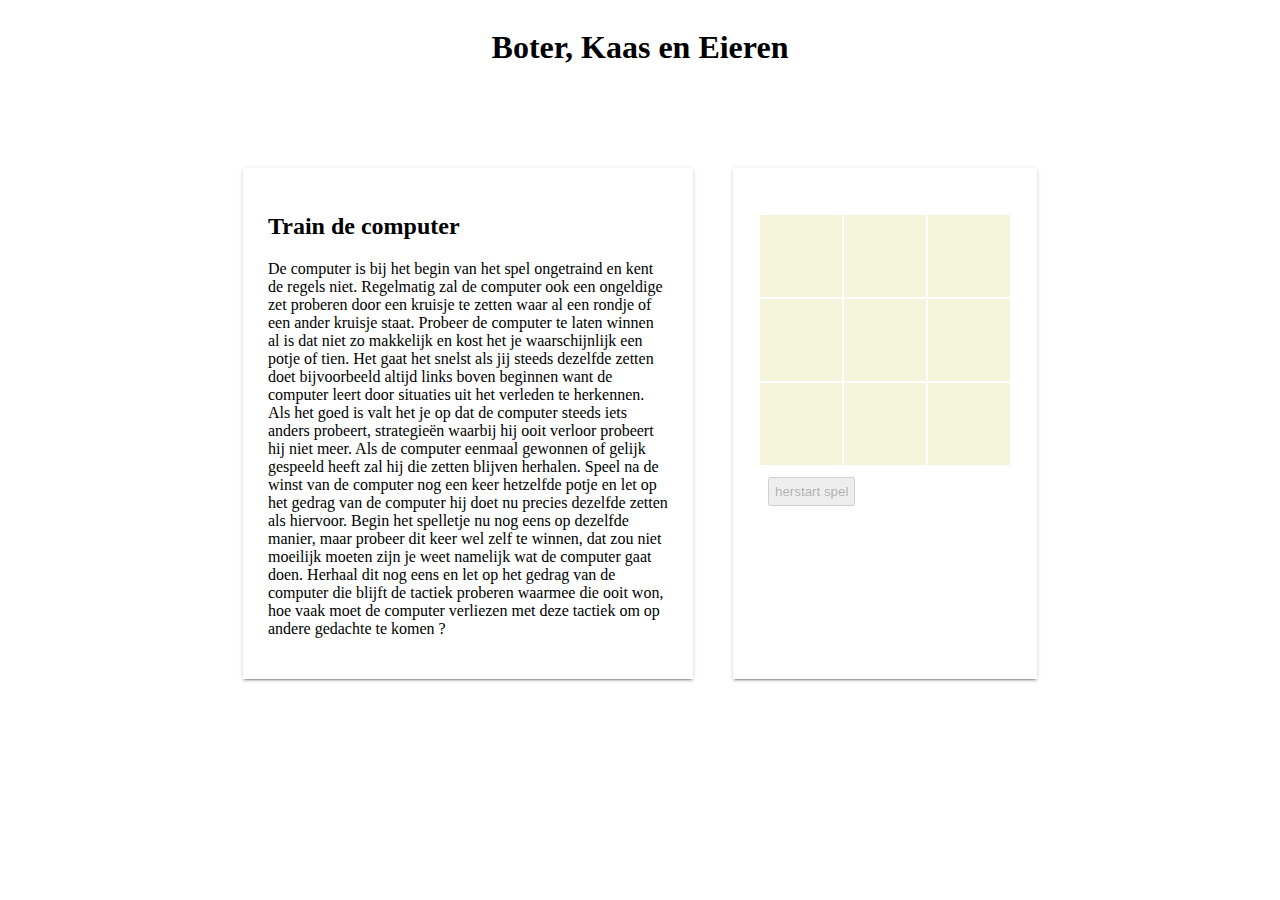
==== javascript/index.html @ 4a850a7e "add some explanation and some styling to make the site look decent" ====
<!DOCTYPE html>
<html lang="en">
<head>
    <meta charset="UTF-8">
    <link rel="stylesheet" href="style.css">
    <title>Boter Kaas en Eieren</title>
</head>
<body class="center-screen">
    <H1 >Boter, Kaas en Eieren</H1>
    <div class="container">
        <div class="card">
            <h2>Train de computer</h2>
            <p>
                De computer is bij het begin van het spel ongetraind en kent de regels niet.
                Regelmatig zal de computer ook een ongeldige zet proberen door een kruisje te zetten waar al een rondje of een ander kruisje staat.
                Probeer de computer te laten winnen al is dat niet zo makkelijk en kost het je waarschijnlijk een potje of tien.
                Het gaat het snelst als jij steeds dezelfde zetten doet bijvoorbeeld altijd links boven beginnen want de computer leert door situaties uit het verleden te herkennen.
                Als het goed is valt het je op dat de computer steeds iets anders probeert, strategieën waarbij hij ooit verloor probeert hij niet meer.
                Als de computer eenmaal gewonnen of gelijk gespeeld heeft zal hij die zetten blijven herhalen. Speel na de winst van de computer nog een keer hetzelfde potje en let op het gedrag van
                de computer hij doet nu precies dezelfde zetten als hiervoor.
                Begin het spelletje nu nog eens op dezelfde manier, maar probeer dit keer wel zelf te winnen, dat zou niet moeilijk moeten zijn je weet namelijk wat de computer gaat doen.
                Herhaal dit nog eens en let op het gedrag van de computer die blijft de tactiek proberen waarmee die ooit won, hoe vaak moet de computer verliezen met deze tactiek om op andere
                gedachte te komen ?
            </p>
        </div>
        <div class="card">
    <h2 id="winner"></h2>
    <table id ="board">
    <tr>
        <td onclick="clickCell(this)"></td>
        <td onclick="clickCell(this)"></td>
        <td onclick="clickCell(this)"></td>
    </tr>
    <tr>
        <td onclick="clickCell(this)"></td>
        <td onclick="clickCell(this)" ></td>
        <td onclick="clickCell(this)"></td>
    </tr>
    <tr>
        <td onclick="clickCell(this)"></td>
        <td onclick="clickCell(this)"></td>
        <td onclick="clickCell(this)"></td>
    </tr>
    </table>
    <button disabled="true" id="restart" onclick="restart()">herstart spel</button>
        </div>

    </div>
<script src="game.js"></script>
</body>
</html>
---- javascript/style.css ----
.center-screen {
    display: flex;
    flex-direction: column;
    align-items: center;
}

td {
    background-color: beige;
    width: 80px;
    height: 80px;
}

img {
    width: 70px;
    height: 70px;
}

button {
    margin: 10px;
    padding: 5px;
}

.container{
    width: 100%;
    position: relative;
    top: 60px;
    display: flex;
    justify-content: center;
}


.card{
    margin: 20px;
    max-width: 400px;
    box-shadow: 0 3px 1px -2px rgba(0,0,0,.2),0 2px 2px 0 rgba(0,0,0,.14),0 1px 5px 0 rgba(0,0,0,.12);
    background: #fff;
    position: relative;
    padding: 25px;
}
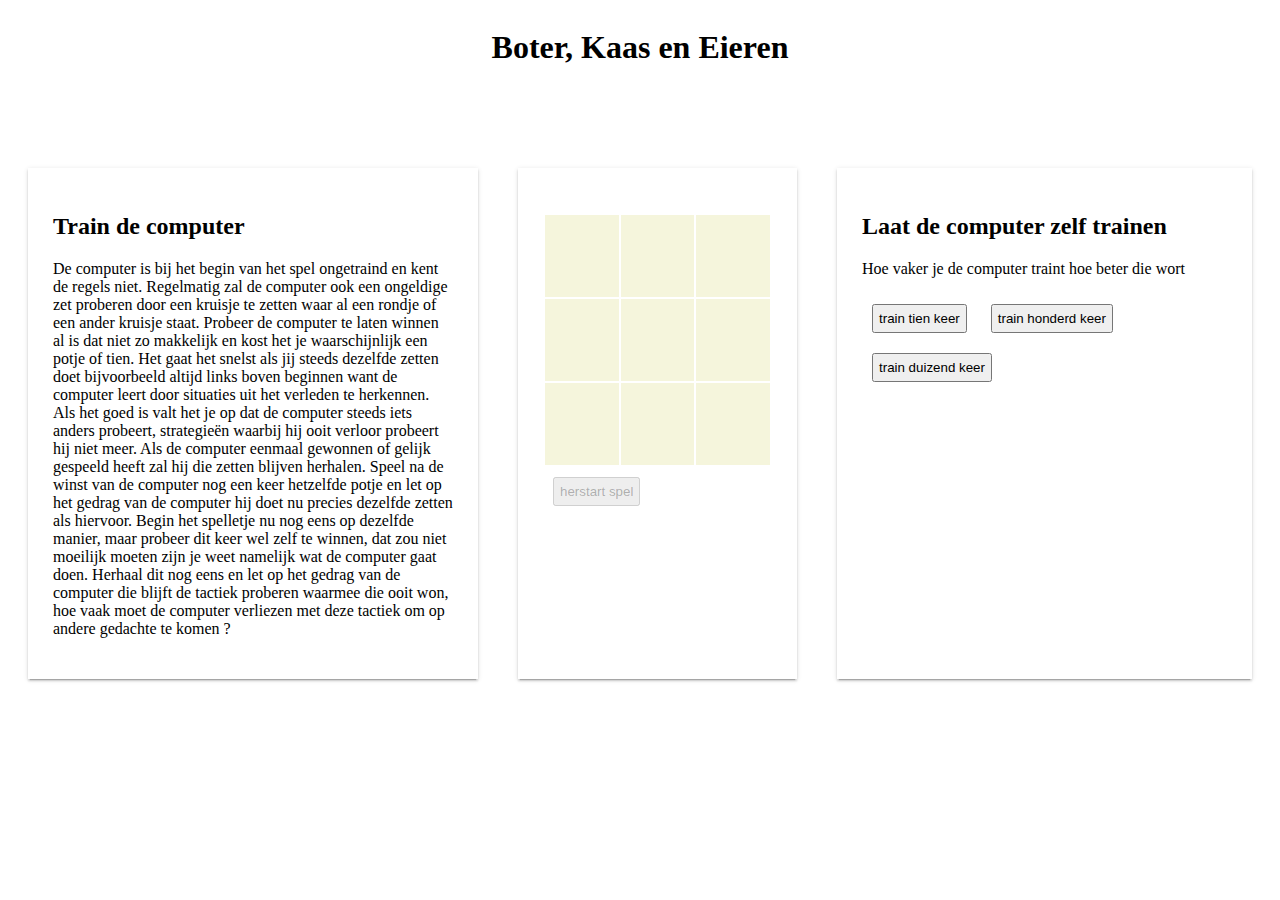
==== commit 26d4b21e: "implement possibility to train the computer by another computer" ====
--- a/javascript/index.html
+++ b/javascript/index.html
@@ -24,27 +24,33 @@
             </p>
         </div>
         <div class="card">
-    <h2 id="winner"></h2>
-    <table id ="board">
-    <tr>
-        <td onclick="clickCell(this)"></td>
-        <td onclick="clickCell(this)"></td>
-        <td onclick="clickCell(this)"></td>
-    </tr>
-    <tr>
-        <td onclick="clickCell(this)"></td>
-        <td onclick="clickCell(this)" ></td>
-        <td onclick="clickCell(this)"></td>
-    </tr>
-    <tr>
-        <td onclick="clickCell(this)"></td>
-        <td onclick="clickCell(this)"></td>
-        <td onclick="clickCell(this)"></td>
-    </tr>
-    </table>
-    <button disabled="true" id="restart" onclick="restart()">herstart spel</button>
+            <h2 id="winner"></h2>
+            <table id ="board">
+                 <tr>
+                    <td onclick="clickCell(this)"></td>
+                    <td onclick="clickCell(this)"></td>
+                    <td onclick="clickCell(this)"></td>
+                </tr>
+                <tr>
+                    <td onclick="clickCell(this)"></td>
+                    <td onclick="clickCell(this)" ></td>
+                    <td onclick="clickCell(this)"></td>
+                </tr>
+                <tr>
+                    <td onclick="clickCell(this)"></td>
+                    <td onclick="clickCell(this)"></td>
+                    <td onclick="clickCell(this)"></td>
+                </tr>
+            </table>
+                <button disabled="true" id="restart" onclick="restart()">herstart spel</button>
         </div>
-
+        <div class="card">
+            <h2>Laat de computer zelf trainen</h2>
+            <p> Hoe vaker je de computer traint hoe beter die wort</p>
+            <button onclick="train(10)">train tien keer</button>
+            <button onclick="train(100)">train honderd keer</button>
+            <button onclick="train(1000)">train duizend keer</button>
+        </div>
     </div>
 <script src="game.js"></script>
 </body>
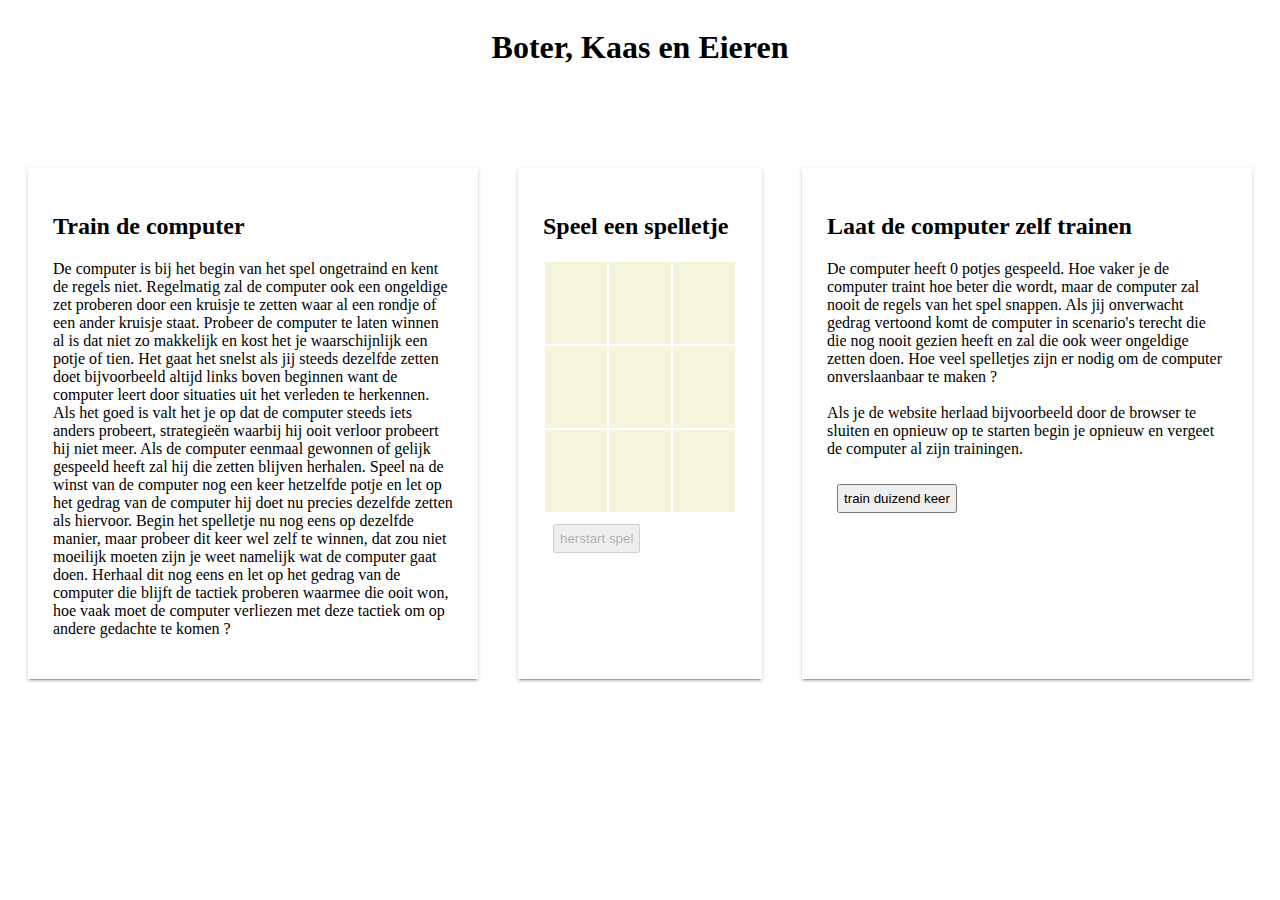
==== commit 8aec3149: "keep track of the amount of games played" ====
--- a/javascript/index.html
+++ b/javascript/index.html
@@ -24,7 +24,7 @@
             </p>
         </div>
         <div class="card">
-            <h2 id="winner"></h2>
+            <h2 id="winner">Speel een spelletje</h2>
             <table id ="board">
                  <tr>
                     <td onclick="clickCell(this)"></td>
@@ -46,9 +46,12 @@
         </div>
         <div class="card">
             <h2>Laat de computer zelf trainen</h2>
-            <p> Hoe vaker je de computer traint hoe beter die wort</p>
-            <button onclick="train(10)">train tien keer</button>
-            <button onclick="train(100)">train honderd keer</button>
+            <p> De computer heeft <span id="count">0</span> potjes gespeeld. Hoe vaker je de computer traint hoe beter die wordt, maar de computer zal nooit de regels van het spel snappen.
+                Als jij onverwacht gedrag vertoond komt de computer in scenario's terecht die die nog nooit gezien heeft en zal die ook weer ongeldige zetten doen.
+                Hoe veel spelletjes zijn er nodig om de computer onverslaanbaar te maken ?
+                <br><br>
+                Als je de website herlaad bijvoorbeeld door de browser te sluiten en opnieuw op te starten begin je opnieuw en vergeet de computer al zijn trainingen.
+            </p>
             <button onclick="train(1000)">train duizend keer</button>
         </div>
     </div>
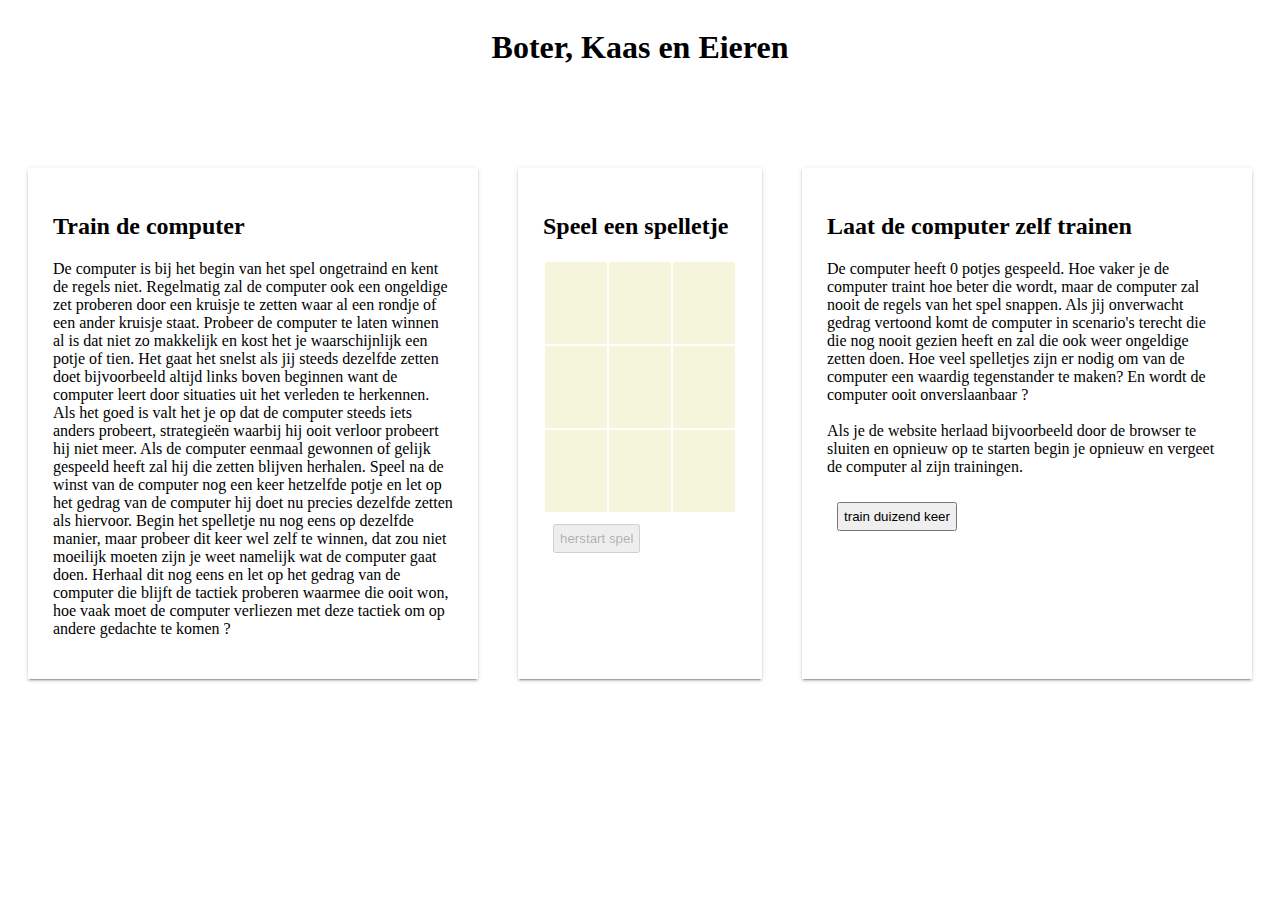
==== commit 1ad0de9a: "change logic of how the computer learns" ====
--- a/javascript/index.html
+++ b/javascript/index.html
@@ -48,7 +48,7 @@
             <h2>Laat de computer zelf trainen</h2>
             <p> De computer heeft <span id="count">0</span> potjes gespeeld. Hoe vaker je de computer traint hoe beter die wordt, maar de computer zal nooit de regels van het spel snappen.
                 Als jij onverwacht gedrag vertoond komt de computer in scenario's terecht die die nog nooit gezien heeft en zal die ook weer ongeldige zetten doen.
-                Hoe veel spelletjes zijn er nodig om de computer onverslaanbaar te maken ?
+                Hoe veel spelletjes zijn er nodig om van de computer een waardig tegenstander te maken? En wordt de computer ooit onverslaanbaar ?
                 <br><br>
                 Als je de website herlaad bijvoorbeeld door de browser te sluiten en opnieuw op te starten begin je opnieuw en vergeet de computer al zijn trainingen.
             </p>
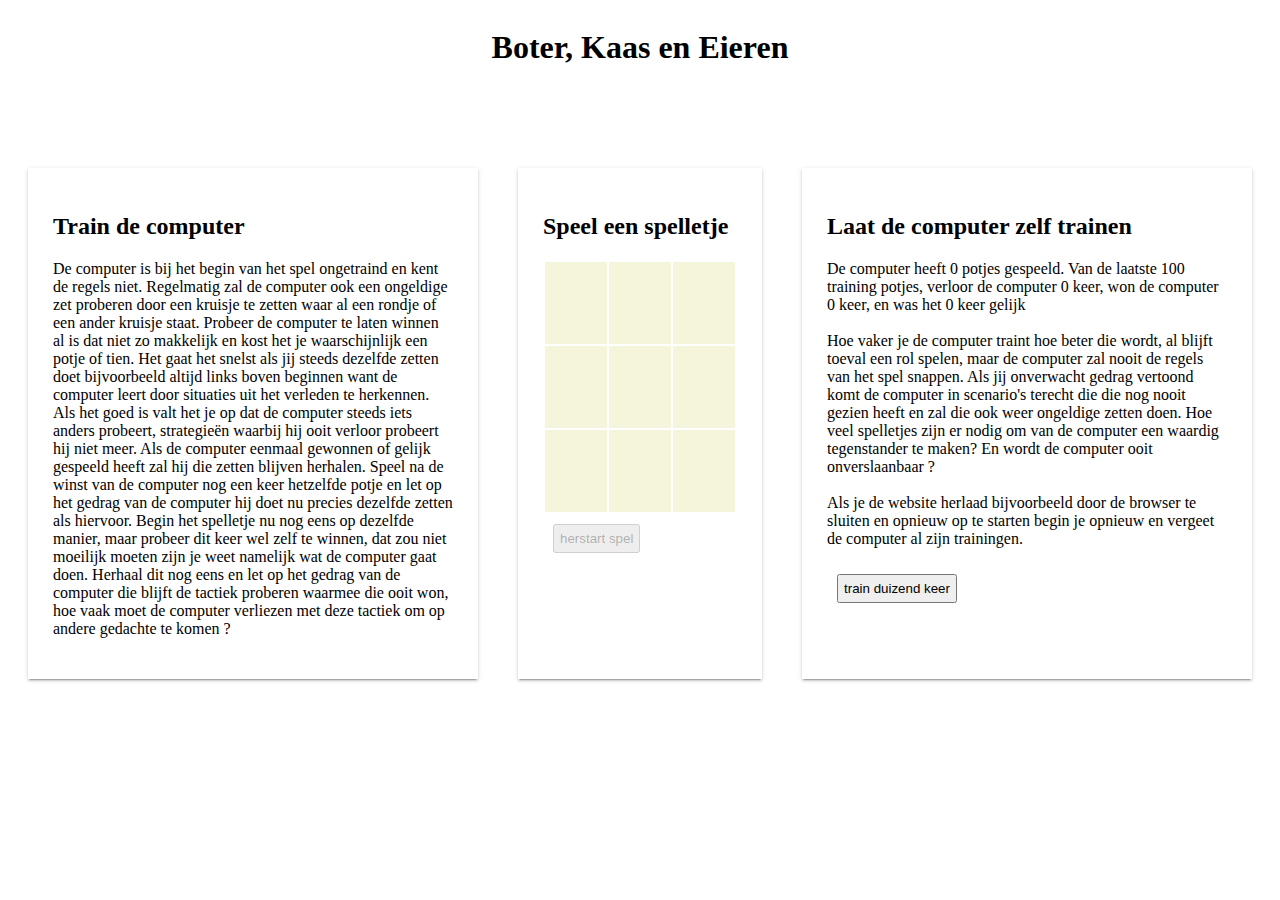
==== commit 583ab2ea: "keep track of statistics of computer" ====
--- a/javascript/index.html
+++ b/javascript/index.html
@@ -46,7 +46,10 @@
         </div>
         <div class="card">
             <h2>Laat de computer zelf trainen</h2>
-            <p> De computer heeft <span id="count">0</span> potjes gespeeld. Hoe vaker je de computer traint hoe beter die wordt, maar de computer zal nooit de regels van het spel snappen.
+            <p> De computer heeft <span id="count">0</span> potjes gespeeld. Van de laatste 100 training potjes, verloor de computer <span id="loss-count">0</span> keer,  won de computer <span id="win-count">0</span> keer, en was het <span id="draw-count">0</span> keer gelijk
+
+                <br><br>
+                Hoe vaker je de computer traint hoe beter die wordt, al blijft toeval een rol spelen, maar de computer zal nooit de regels van het spel snappen.
                 Als jij onverwacht gedrag vertoond komt de computer in scenario's terecht die die nog nooit gezien heeft en zal die ook weer ongeldige zetten doen.
                 Hoe veel spelletjes zijn er nodig om van de computer een waardig tegenstander te maken? En wordt de computer ooit onverslaanbaar ?
                 <br><br>
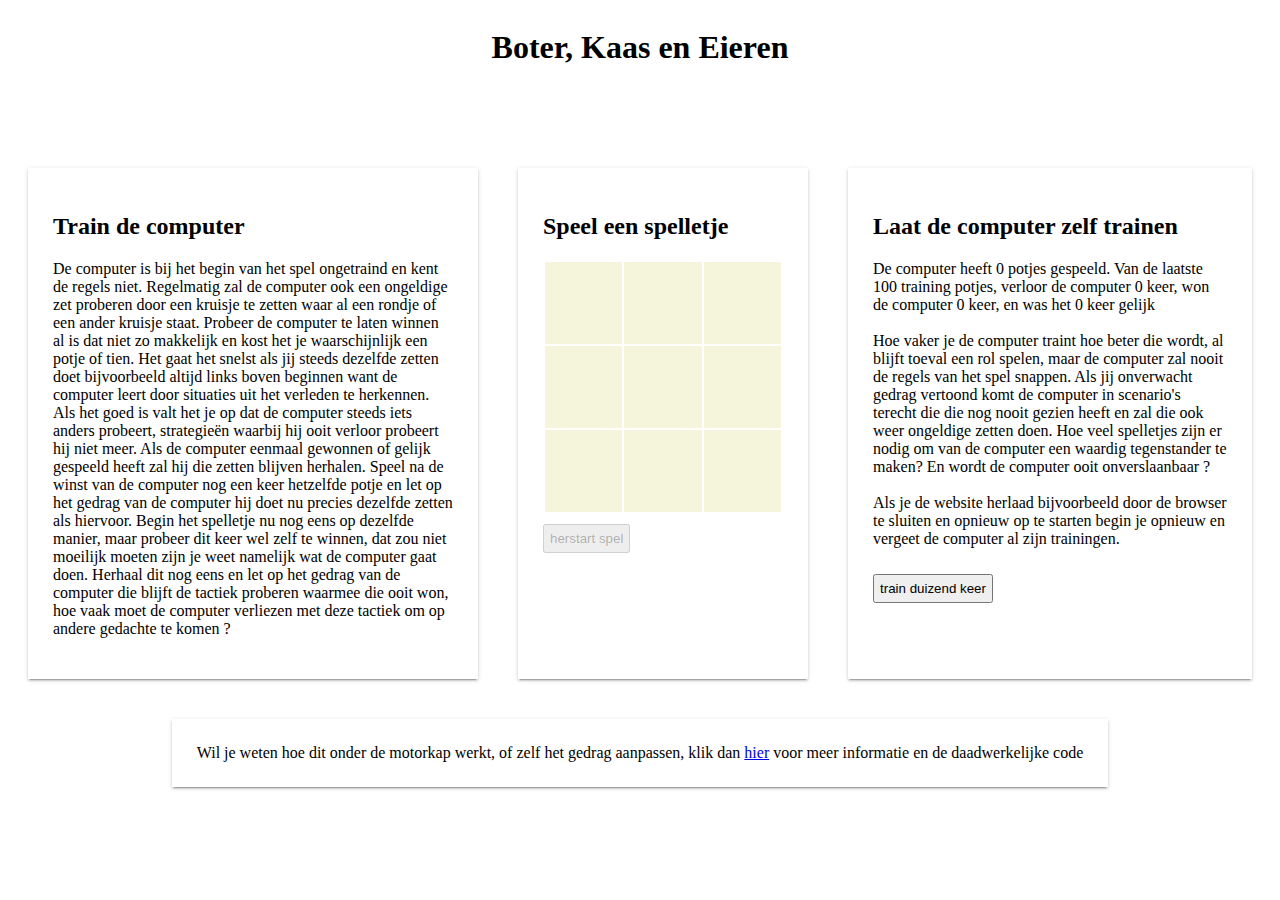
==== commit 938443ce: "improve  styling" ====
--- a/javascript/index.html
+++ b/javascript/index.html
@@ -58,6 +58,7 @@
             <button onclick="train(1000)">train duizend keer</button>
         </div>
     </div>
+    <div class="footer">Wil je weten hoe dit onder de motorkap werkt, of zelf het gedrag aanpassen, klik dan <a href="https://github.com/SoloJan/boterkaaseneieren">hier</a> voor meer informatie en de daadwerkelijke code</div>
 <script src="game.js"></script>
 </body>
 </html>--- a/javascript/style.css
+++ b/javascript/style.css
@@ -10,20 +10,26 @@
     height: 80px;
 }
 
+table {
+    min-width: 240px;
+}
+
 img {
     width: 70px;
     height: 70px;
 }
 
 button {
-    margin: 10px;
+    margin-top: 10px;
     padding: 5px;
 }
+
 
 .container{
     width: 100%;
     position: relative;
     top: 60px;
+    bottom: 60px;
     display: flex;
     justify-content: center;
 }
@@ -36,4 +42,14 @@
     background: #fff;
     position: relative;
     padding: 25px;
+}
+
+.footer{
+    margin-top: 80px;
+    margin-right: 20px;
+    margin-left: 20px;
+    box-shadow: 0 3px 1px -2px rgba(0,0,0,.2),0 2px 2px 0 rgba(0,0,0,.14),0 1px 5px 0 rgba(0,0,0,.12);
+    background: #fff;
+    position: relative;
+    padding: 25px;
 }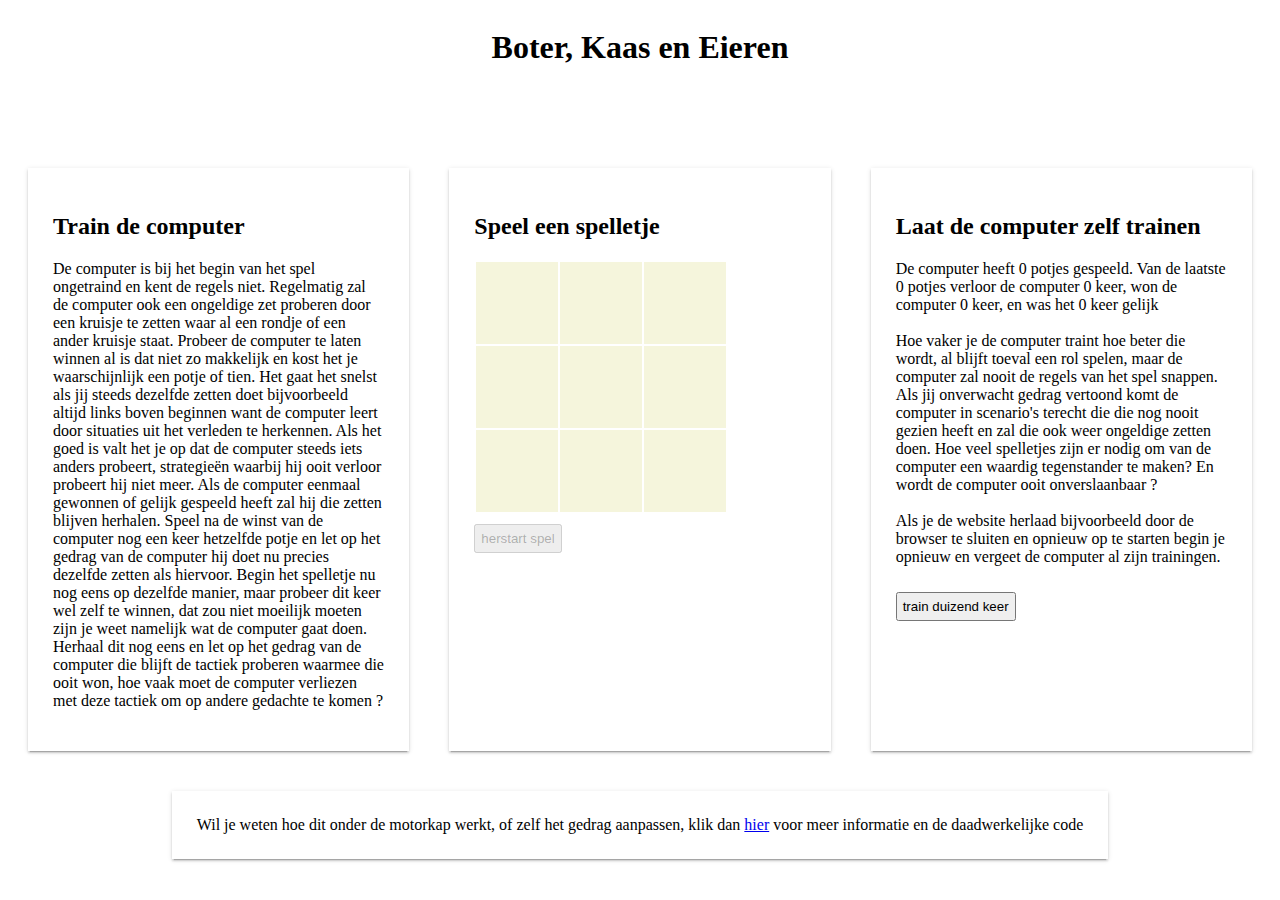
==== commit e6de0767: "also update statistics when player plays against computer" ====
--- a/javascript/index.html
+++ b/javascript/index.html
@@ -46,7 +46,7 @@
         </div>
         <div class="card">
             <h2>Laat de computer zelf trainen</h2>
-            <p> De computer heeft <span id="count">0</span> potjes gespeeld. Van de laatste 100 training potjes, verloor de computer <span id="loss-count">0</span> keer,  won de computer <span id="win-count">0</span> keer, en was het <span id="draw-count">0</span> keer gelijk
+            <p> De computer heeft <span id="count">0</span> potjes gespeeld. Van de laatste <span id="statistic-count">0</span> potjes verloor de computer <span id="loss-count">0</span> keer,  won de computer <span id="win-count">0</span> keer, en was het <span id="draw-count">0</span> keer gelijk
 
                 <br><br>
                 Hoe vaker je de computer traint hoe beter die wordt, al blijft toeval een rol spelen, maar de computer zal nooit de regels van het spel snappen.
--- a/javascript/style.css
+++ b/javascript/style.css
@@ -25,29 +25,50 @@
 }
 
 
-.container{
-    width: 100%;
-    position: relative;
-    top: 60px;
-    bottom: 60px;
-    display: flex;
-    justify-content: center;
+@media only screen and (max-width: 800px) {
+    .card{
+        margin: 20px;
+        width: 80%;
+        box-shadow: 0 3px 1px -2px rgba(0,0,0,.2),0 2px 2px 0 rgba(0,0,0,.14),0 1px 5px 0 rgba(0,0,0,.12);
+        background: #fff;
+        padding: 25px;
+    }
+
+    .container{
+        width: 100%;
+        top: 60px;
+        bottom: 60px;
+        display: block;
+    }
+}
+
+@media only screen and (min-width: 800px) {
+    .card{
+        width: 30%;
+        margin: 20px;
+        max-width: 400px;
+        box-shadow: 0 3px 1px -2px rgba(0,0,0,.2),0 2px 2px 0 rgba(0,0,0,.14),0 1px 5px 0 rgba(0,0,0,.12);
+        background: #fff;
+        position: relative;
+        padding: 25px;
+    }
+
+    .container{
+        width: 100%;
+        position: relative;
+        top: 60px;
+        bottom: 60px;
+        display: flex;
+        justify-content: center;
+    }
 }
 
 
-.card{
-    margin: 20px;
-    max-width: 400px;
-    box-shadow: 0 3px 1px -2px rgba(0,0,0,.2),0 2px 2px 0 rgba(0,0,0,.14),0 1px 5px 0 rgba(0,0,0,.12);
-    background: #fff;
-    position: relative;
-    padding: 25px;
-}
 
 .footer{
     margin-top: 80px;
-    margin-right: 20px;
-    margin-left: 20px;
+    margin-right: 25px;
+    margin-left: 25px;
     box-shadow: 0 3px 1px -2px rgba(0,0,0,.2),0 2px 2px 0 rgba(0,0,0,.14),0 1px 5px 0 rgba(0,0,0,.12);
     background: #fff;
     position: relative;
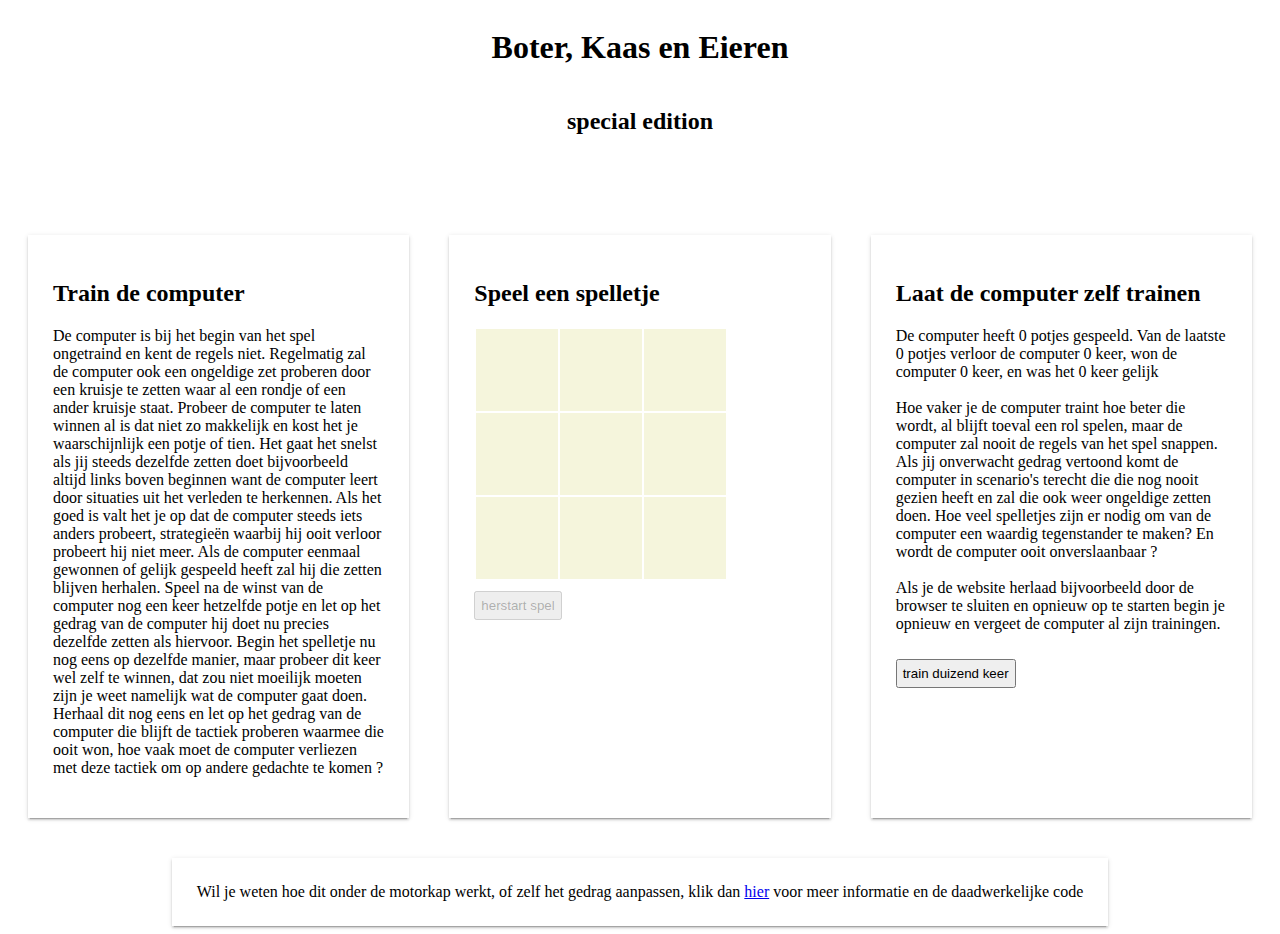
==== commit b729e557: "Update index.html" ====
--- a/javascript/index.html
+++ b/javascript/index.html
@@ -4,9 +4,11 @@
     <meta charset="UTF-8">
     <link rel="stylesheet" href="style.css">
     <title>Boter Kaas en Eieren</title>
+    
 </head>
 <body class="center-screen">
     <H1 >Boter, Kaas en Eieren</H1>
+   <h2>special edition</h2>
     <div class="container">
         <div class="card">
             <h2>Train de computer</h2>
@@ -61,4 +63,4 @@
     <div class="footer">Wil je weten hoe dit onder de motorkap werkt, of zelf het gedrag aanpassen, klik dan <a href="https://github.com/SoloJan/boterkaaseneieren">hier</a> voor meer informatie en de daadwerkelijke code</div>
 <script src="game.js"></script>
 </body>
-</html>+</html>
